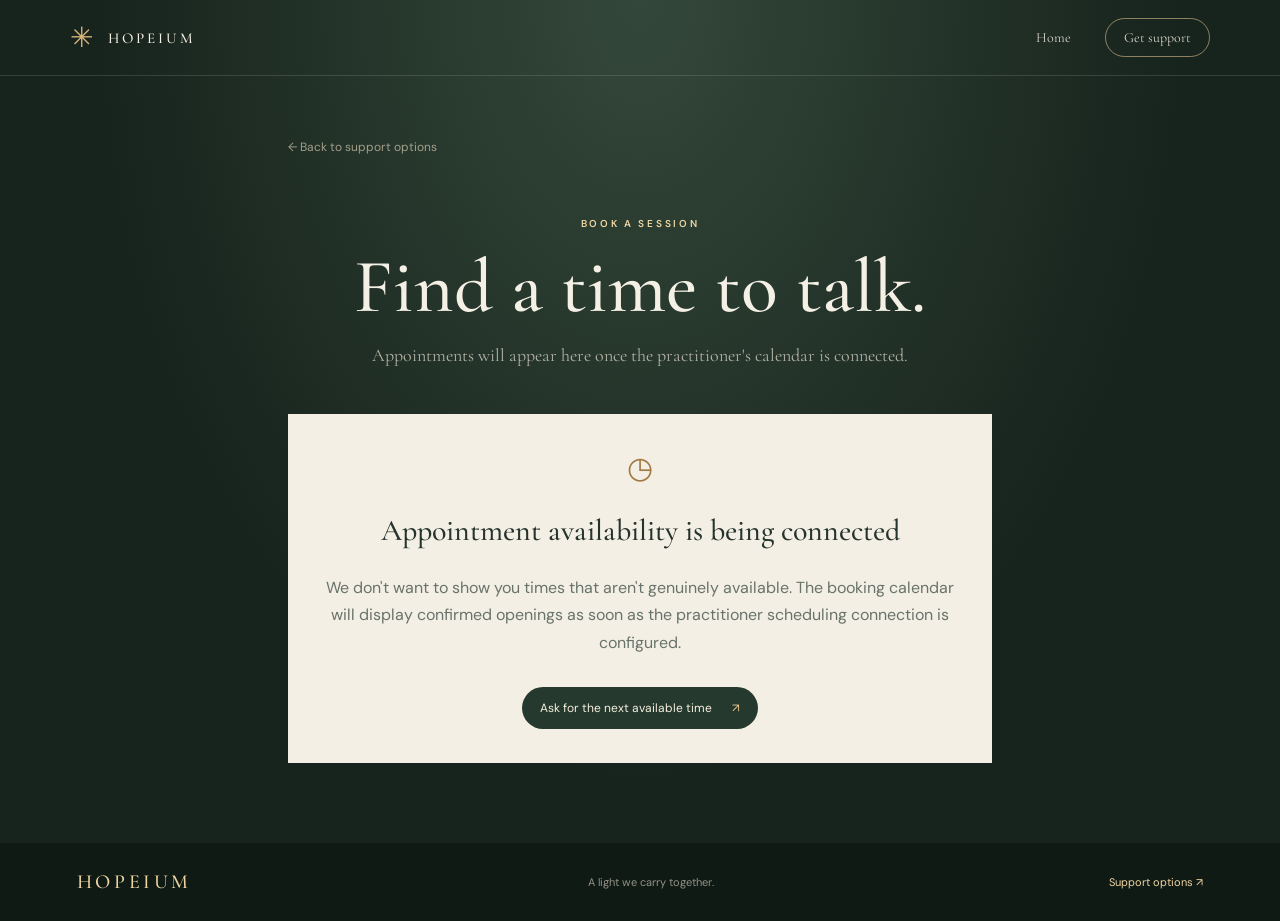
==== booking.html @ 35b26dd5 "Add HOPEIUM support journey: booking.html" ====
<!doctype html><html lang="en"><head><meta charset="utf-8"><meta name="viewport" content="width=device-width,initial-scale=1"><title>Book a session — HOPEIUM</title><link rel="preconnect" href="https://fonts.googleapis.com"><link rel="preconnect" href="https://fonts.gstatic.com" crossorigin><link href="https://fonts.googleapis.com/css2?family=DM+Sans:wght@400;500;600&family=Cormorant+Garamond:wght@400;500;600&display=swap" rel="stylesheet"><link rel="stylesheet" href="styles.css"><link rel="stylesheet" href="support.css"></head><body class="support-page"><header class="topbar"><a class="ecosystem" href="index.html"><span class="sun-mark">✳</span><span>HOPEIUM</span></a><nav><a href="index.html">Home</a><a href="support.html">Get support</a></nav></header><main class="support-main single-panel"><a class="back-link" href="support.html">← Back to support options</a><p class="overline">Book a session</p><h1>Find a time to talk.</h1><p class="support-intro">Appointments will appear here once the practitioner's calendar is connected.</p><section class="setup-panel"><span class="choice-symbol">◷</span><h2>Appointment availability is being connected</h2><p>We don't want to show you times that aren't genuinely available. The booking calendar will display confirmed openings as soon as the practitioner scheduling connection is configured.</p><a class="choice-button" href="request.html">Ask for the next available time <span>↗</span></a></section></main><footer><a class="footer-brand" href="index.html">HOPEIUM</a><span>A light we carry together.</span><a href="support.html">Support options ↗</a></footer></body></html>
---- styles.css ----
:root{--night:#17231d;--night2:#202f27;--cream:#f5f0e5;--gold:#d9b477;--gold2:#f0d6a3;--ink:#25342d;--muted:#6d776e}*{box-sizing:border-box}html{scroll-behavior:smooth}body{margin:0;background:var(--night);color:var(--cream);font-family:"DM Sans",sans-serif}a{color:inherit;text-decoration:none}.topbar{height:76px;position:absolute;z-index:10;inset:0 0 auto;display:flex;align-items:center;justify-content:space-between;padding:0 5.5vw;border-bottom:1px solid #ffffff20}.ecosystem{display:flex;align-items:center;gap:12px;font:500 15px "Cormorant Garamond",serif;letter-spacing:.2em}.sun-mark{font-size:28px;color:var(--gold)}nav{display:flex;align-items:center;gap:34px;font:14px "Cormorant Garamond",serif}nav a{opacity:.85}nav a:hover,nav .active{color:var(--gold2);opacity:1}nav a:last-child{border:1px solid #e7c991aa;border-radius:30px;padding:10px 18px}nav a span{margin-left:8px}.hero{min-height:760px;height:100svh;max-height:980px;position:relative;display:grid;place-items:center;overflow:hidden;background:radial-gradient(ellipse at 66% 28%,#b77e4a 0,#52604d 24%,#26392e 52%,#17231d 80%)}.landscape{position:absolute;inset:0;overflow:hidden;background:linear-gradient(180deg,#6b7370 0%,#c18e62 30%,#435246 58%,#18271f 100%)}.sun{position:absolute;width:190px;height:190px;border-radius:50%;right:19%;top:13%;background:radial-gradient(circle,#fff2c7 0,#f6c879 13%,#e5a65e55 43%,transparent 72%);filter:blur(2px);box-shadow:0 0 100px 45px #efb96b55}.mountain{position:absolute;left:-5%;width:115%;height:55%;bottom:20%;clip-path:polygon(0 70%,12% 42%,20% 56%,35% 20%,47% 53%,61% 15%,72% 48%,85% 24%,100% 61%,100% 100%,0 100%)}.mountain-back{background:linear-gradient(140deg,#4e5b50,#8c795f 48%,#314338);opacity:.9}.mountain-front{bottom:12%;height:48%;clip-path:polygon(0 50%,14% 26%,28% 57%,43% 19%,56% 53%,72% 12%,87% 48%,100% 30%,100% 100%,0 100%);background:linear-gradient(150deg,#35483b,#1c3027 70%)}.mist{position:absolute;inset:43% 0 16%;background:linear-gradient(180deg,transparent,#e7d0a322 20%,#d5d0b31c 50%,transparent);filter:blur(18px)}.forest{position:absolute;bottom:0;left:0;right:0;height:29%;background:linear-gradient(0deg,#111d17 0%,#1c3024dd 62%,transparent);clip-path:polygon(0 33%,3% 10%,5% 40%,8% 4%,11% 42%,14% 13%,18% 44%,21% 6%,24% 42%,27% 16%,31% 45%,35% 8%,39% 40%,43% 15%,47% 48%,52% 8%,56% 43%,60% 11%,64% 48%,69% 5%,73% 40%,77% 12%,81% 45%,85% 6%,89% 43%,93% 14%,97% 42%,100% 10%,100% 100%,0 100%)}.hero-shade{position:absolute;inset:0;background:linear-gradient(90deg,#121d19b8,#17231d65 48%,#17231d36),linear-gradient(0deg,#111d17 0%,transparent 28%,#17231d22 100%)}.hero-content{position:relative;z-index:2;text-align:center;width:min(700px,88vw);padding:100px 0 70px}.hope-emblem{height:110px;display:flex;align-items:center;justify-content:center;position:relative;color:var(--gold2);margin-bottom:6px}.emblem-rays{font-size:80px;text-shadow:0 0 28px #f8d69b}.emblem-hands{position:absolute;top:58px;font-size:68px;transform:rotate(180deg);font-family:serif;text-shadow:0 0 20px #f8d69b}.overline{text-transform:uppercase;letter-spacing:.27em;font-size:10px;color:var(--gold2);font-weight:600}.hero h1{font:500 clamp(64px,10vw,112px)/.9 "Cormorant Garamond",serif;letter-spacing:.09em;margin:18px 0 10px;text-shadow:0 3px 30px #1118}.tagline{font:italic clamp(18px,2.6vw,27px) "Cormorant Garamond",serif;color:#f2e8d4;margin:0}.ornament{display:flex;align-items:center;justify-content:center;gap:13px;color:var(--gold2);margin:22px auto;font-size:19px}.ornament span{height:1px;width:110px;background:linear-gradient(90deg,transparent,var(--gold))}.ornament span:last-child{transform:rotate(180deg)}.intro{max-width:480px;margin:0 auto;color:#f7f1e7e8;font:16px/1.8 "Cormorant Garamond",serif}.primary-button{display:inline-flex;align-items:center;gap:28px;margin-top:27px;padding:15px 30px;border:1px solid #ffe0a3;border-radius:40px;background:linear-gradient(120deg,#d79a4c,#a86b2d);box-shadow:0 0 28px #e5a84d88,inset 0 1px #fff8;color:#fff9ed;font:600 15px "Cormorant Garamond",serif;transition:transform .2s,box-shadow .2s}.primary-button:hover{transform:translateY(-2px);box-shadow:0 0 38px #e5a84dbb}.primary-button span{font-family:sans-serif}.gentle-note{margin:16px 0 0;color:#eee5d1a8;font:italic 13px "Cormorant Garamond",serif}.hero-foot{position:absolute;bottom:25px;left:5.5vw;right:5.5vw;display:flex;justify-content:space-between;color:#f2e8d477;font-size:8px;letter-spacing:.25em}.essentials{background:var(--night);display:grid;grid-template-columns:repeat(4,1fr);padding:58px 7vw 68px;gap:32px}.principle{text-align:center;padding:0 16px;border-right:1px solid #e4c58b38}.principle:last-child{border:0}.principle-icon{color:var(--gold);font-size:30px}.principle h2{font:500 15px "Cormorant Garamond",serif;letter-spacing:.14em;text-transform:uppercase;margin:12px 0}.principle p{font:14px/1.6 "Cormorant Garamond",serif;color:#e9e3d4b8;max-width:230px;margin:auto}.closing{text-align:center;background:linear-gradient(180deg,#f0ebdf,#e7e0d1);color:var(--ink);padding:90px 20px 100px}.closing .overline{color:#9c7847}.closing h2{font:500 clamp(38px,5vw,60px)/1.05 "Cormorant Garamond",serif;margin:18px 0 26px}.text-link{display:inline-block;color:#8d693e;border-bottom:1px solid #b18a56;padding:0 0 9px;font:600 13px "DM Sans",sans-serif}.text-link span{margin-left:14px}footer{display:flex;align-items:center;justify-content:space-between;padding:27px 6vw;background:#101a15;color:#d8d0c0a8;font-size:11px}footer .footer-brand{font:500 20px "Cormorant Garamond",serif;letter-spacing:.18em;color:var(--gold2)}footer a:last-child{color:var(--gold2)}@media(max-width:700px){.topbar{height:68px;padding:0 5vw}.ecosystem{font-size:12px}nav{gap:14px;font-size:12px}nav a:nth-child(2){display:none}nav a:last-child{padding:9px 13px}.hero{min-height:720px}.hero-content{padding-top:95px}.hero h1{font-size:68px}.tagline{font-size:19px}.intro{font-size:15px;max-width:360px}.hero-foot{font-size:7px;letter-spacing:.13em;bottom:17px}.hero-foot span:last-child{display:none}.essentials{grid-template-columns:repeat(2,1fr);padding:42px 5vw;gap:30px 10px}.principle{border:0;padding:0 8px}.principle:nth-child(odd){border-right:1px solid #e4c58b38}.principle p{font-size:13px}footer{gap:14px;flex-wrap:wrap}footer span{order:3;width:100%}}@media(prefers-reduced-motion:reduce){html{scroll-behavior:auto}*{transition:none!important}}
---- support.css ----
.support-page{min-height:100vh;background:radial-gradient(ellipse at 50% 0%,#34483a,#17231d 60%)}.support-main{max-width:1000px;margin:auto;padding:135px 28px 80px;min-height:calc(100vh - 130px)}.back-link{display:inline-block;color:#e5d6b7a8;font-size:12px;margin-bottom:52px}.support-main>.overline{text-align:center}.support-main>h1{text-align:center;font:500 clamp(44px,7vw,76px)/.98 "Cormorant Garamond",serif;margin:20px 0}.support-intro{text-align:center;color:#e9e2d3b8;font:18px "Cormorant Garamond",serif;margin-bottom:48px}.choice-grid{display:grid;grid-template-columns:1fr 1fr;gap:22px}.choice-card{background:#f4efe4;color:#25342d;padding:34px;min-height:340px;display:flex;flex-direction:column;align-items:flex-start;border:1px solid #e4c58b66}.choice-card.urgent{background:#e8e0d0}.choice-symbol{font-size:30px;color:#a27a43}.choice-kicker{font-size:9px;letter-spacing:.2em;color:#99774b;margin:17px 0 8px}.choice-card h2{font:500 32px "Cormorant Garamond",serif;margin:0 0 12px}.choice-card>p:not(.choice-kicker){font:15px/1.7 "Cormorant Garamond",serif;color:#68736a;margin:0 0 25px}.choice-button{margin-top:auto;display:inline-flex;gap:20px;align-items:center;background:#26392e;color:#f6efdf;padding:13px 18px;border:0;border-radius:30px;font-size:12px;cursor:pointer}.choice-button span{color:#e6c58d}.safety-note{max-width:740px;margin:35px auto 0;text-align:center;color:#e9e2d39c;font-size:11px;line-height:1.7}.safety-note strong{color:#e9d2a7}.single-panel{max-width:760px}.setup-panel{background:#f4efe4;color:#25342d;padding:34px;text-align:center}.setup-panel h2{font:500 30px "Cormorant Garamond",serif}.setup-panel p{color:#68736a;line-height:1.7}.setup-panel .choice-button{margin-top:15px}.request-form{background:#f4efe4;color:#25342d;padding:32px;display:flex;flex-direction:column;gap:10px}.request-form label{font-size:12px;font-weight:600;margin-top:8px}.request-form label span{font-weight:400;color:#849087}.request-form input:not([type=checkbox]),.request-form select,.request-form textarea{width:100%;border:1px solid #d8d2c5;background:#fffdf8;padding:12px;font:14px "DM Sans",sans-serif;color:#25342d;border-radius:2px}.request-form textarea{resize:vertical}.request-form .consent{display:flex;align-items:flex-start;gap:9px;font-weight:400;line-height:1.5}.submit-button{align-self:flex-start;margin-top:10px;font-family:inherit}.form-note{font-size:11px;line-height:1.6;color:#758078;margin:8px 0 0}.form-warning{color:#8c4e34;font-weight:600}@media(max-width:650px){.support-main{padding:110px 20px 55px}.back-link{margin-bottom:38px}.choice-grid{grid-template-columns:1fr}.choice-card{min-height:300px;padding:28px}.support-intro{font-size:16px}.request-form{padding:22px}}
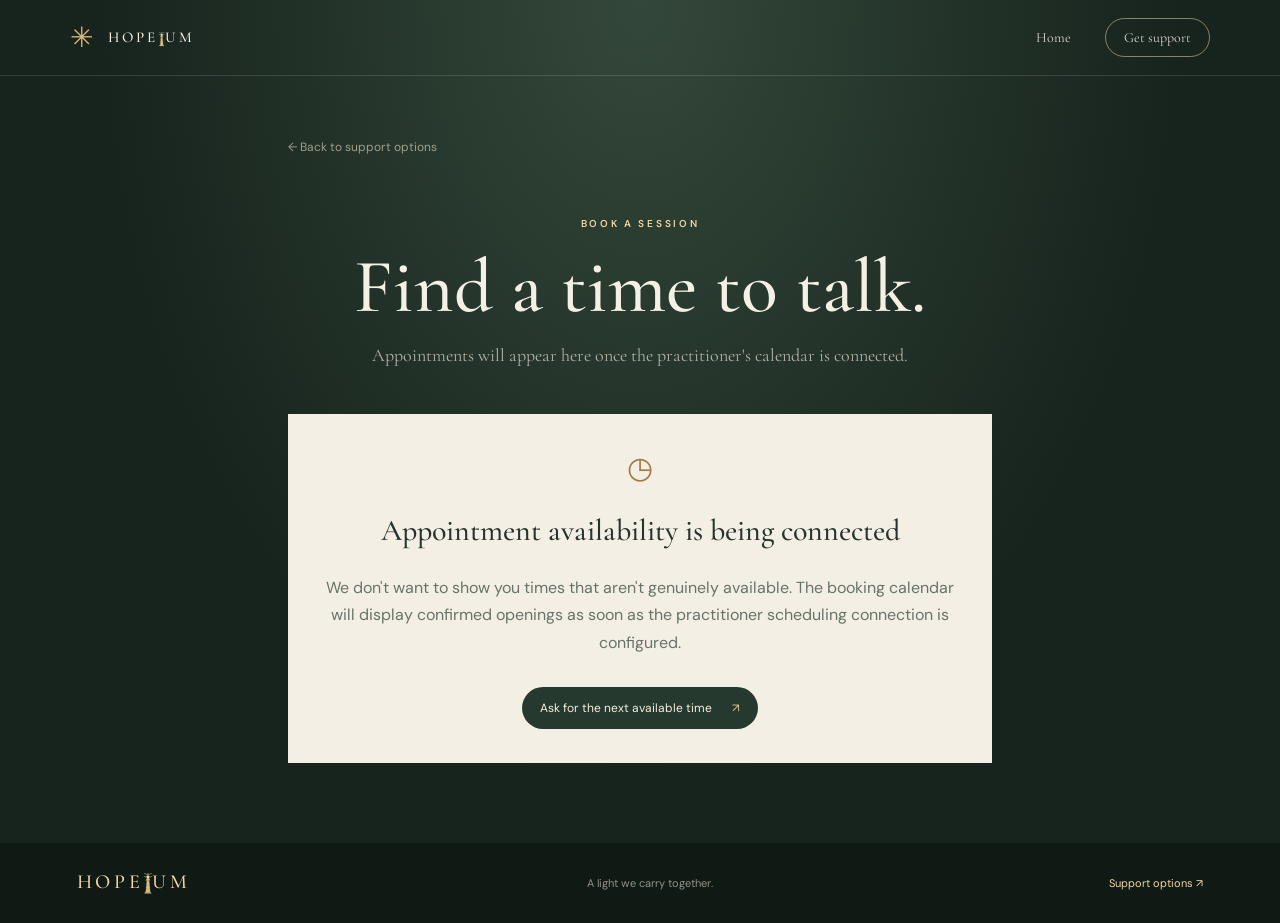
==== commit bad876ae: "Carry lighthouse HOPEIUM wordmark across support pages" ====
--- a/booking.html
+++ b/booking.html
@@ -1 +1 @@
-<!doctype html><html lang="en"><head><meta charset="utf-8"><meta name="viewport" content="width=device-width,initial-scale=1"><title>Book a session — HOPEIUM</title><link rel="preconnect" href="https://fonts.googleapis.com"><link rel="preconnect" href="https://fonts.gstatic.com" crossorigin><link href="https://fonts.googleapis.com/css2?family=DM+Sans:wght@400;500;600&family=Cormorant+Garamond:wght@400;500;600&display=swap" rel="stylesheet"><link rel="stylesheet" href="styles.css"><link rel="stylesheet" href="support.css"></head><body class="support-page"><header class="topbar"><a class="ecosystem" href="index.html"><span class="sun-mark">✳</span><span>HOPEIUM</span></a><nav><a href="index.html">Home</a><a href="support.html">Get support</a></nav></header><main class="support-main single-panel"><a class="back-link" href="support.html">← Back to support options</a><p class="overline">Book a session</p><h1>Find a time to talk.</h1><p class="support-intro">Appointments will appear here once the practitioner's calendar is connected.</p><section class="setup-panel"><span class="choice-symbol">◷</span><h2>Appointment availability is being connected</h2><p>We don't want to show you times that aren't genuinely available. The booking calendar will display confirmed openings as soon as the practitioner scheduling connection is configured.</p><a class="choice-button" href="request.html">Ask for the next available time <span>↗</span></a></section></main><footer><a class="footer-brand" href="index.html">HOPEIUM</a><span>A light we carry together.</span><a href="support.html">Support options ↗</a></footer></body></html>+<!doctype html><html lang="en"><head><meta charset="utf-8"><meta name="viewport" content="width=device-width,initial-scale=1"><title>Book a session — HOPEIUM</title><link rel="preconnect" href="https://fonts.googleapis.com"><link rel="preconnect" href="https://fonts.gstatic.com" crossorigin><link href="https://fonts.googleapis.com/css2?family=DM+Sans:wght@400;500;600&family=Cormorant+Garamond:wght@400;500;600&display=swap" rel="stylesheet"><link rel="stylesheet" href="styles.css"><link rel="stylesheet" href="support.css"></head><body class="support-page"><header class="topbar"><a class="ecosystem" href="index.html"><span class="sun-mark">✳</span><span>HOPE<span class="lighthouse-i" role="img" aria-label="I represented by a lighthouse"><svg viewBox="0 0 44 112" aria-hidden="true" focusable="false"><path class="light-rays" d="M21 8L3 1M23 8L41 1M22 5V0"/><path class="tower" d="M16 39H28L34 104H10L16 39Z"/><path class="tower-detail" d="M16 57H28M14 78H30M12 96H32"/><path class="gallery" d="M12 38H32L29 31H15L12 38Z"/><path class="lantern" d="M16 30V18H28V30M14 18H30L27 13H17L14 18Z"/><path class="lantern-glow" d="M12 21L1 17M32 21L43 17"/><path class="base" d="M7 105H37L40 110H4L7 105Z"/></svg></span>UM</span></a><nav><a href="index.html">Home</a><a href="support.html">Get support</a></nav></header><main class="support-main single-panel"><a class="back-link" href="support.html">← Back to support options</a><p class="overline">Book a session</p><h1>Find a time to talk.</h1><p class="support-intro">Appointments will appear here once the practitioner's calendar is connected.</p><section class="setup-panel"><span class="choice-symbol">◷</span><h2>Appointment availability is being connected</h2><p>We don't want to show you times that aren't genuinely available. The booking calendar will display confirmed openings as soon as the practitioner scheduling connection is configured.</p><a class="choice-button" href="request.html">Ask for the next available time <span>↗</span></a></section></main><footer><a class="footer-brand" href="index.html" aria-label="HOPEIUM">HOPE<span class="lighthouse-i" role="img" aria-label="I represented by a lighthouse"><svg viewBox="0 0 44 112" aria-hidden="true" focusable="false"><path class="light-rays" d="M21 8L3 1M23 8L41 1M22 5V0"/><path class="tower" d="M16 39H28L34 104H10L16 39Z"/><path class="tower-detail" d="M16 57H28M14 78H30M12 96H32"/><path class="gallery" d="M12 38H32L29 31H15L12 38Z"/><path class="lantern" d="M16 30V18H28V30M14 18H30L27 13H17L14 18Z"/><path class="lantern-glow" d="M12 21L1 17M32 21L43 17"/><path class="base" d="M7 105H37L40 110H4L7 105Z"/></svg></span>UM</a><span>A light we carry together.</span><a href="support.html">Support options ↗</a></footer></body></html>
--- a/styles.css
+++ b/styles.css
@@ -1 +1,12 @@
-:root{--night:#17231d;--night2:#202f27;--cream:#f5f0e5;--gold:#d9b477;--gold2:#f0d6a3;--ink:#25342d;--muted:#6d776e}*{box-sizing:border-box}html{scroll-behavior:smooth}body{margin:0;background:var(--night);color:var(--cream);font-family:"DM Sans",sans-serif}a{color:inherit;text-decoration:none}.topbar{height:76px;position:absolute;z-index:10;inset:0 0 auto;display:flex;align-items:center;justify-content:space-between;padding:0 5.5vw;border-bottom:1px solid #ffffff20}.ecosystem{display:flex;align-items:center;gap:12px;font:500 15px "Cormorant Garamond",serif;letter-spacing:.2em}.sun-mark{font-size:28px;color:var(--gold)}nav{display:flex;align-items:center;gap:34px;font:14px "Cormorant Garamond",serif}nav a{opacity:.85}nav a:hover,nav .active{color:var(--gold2);opacity:1}nav a:last-child{border:1px solid #e7c991aa;border-radius:30px;padding:10px 18px}nav a span{margin-left:8px}.hero{min-height:760px;height:100svh;max-height:980px;position:relative;display:grid;place-items:center;overflow:hidden;background:radial-gradient(ellipse at 66% 28%,#b77e4a 0,#52604d 24%,#26392e 52%,#17231d 80%)}.landscape{position:absolute;inset:0;overflow:hidden;background:linear-gradient(180deg,#6b7370 0%,#c18e62 30%,#435246 58%,#18271f 100%)}.sun{position:absolute;width:190px;height:190px;border-radius:50%;right:19%;top:13%;background:radial-gradient(circle,#fff2c7 0,#f6c879 13%,#e5a65e55 43%,transparent 72%);filter:blur(2px);box-shadow:0 0 100px 45px #efb96b55}.mountain{position:absolute;left:-5%;width:115%;height:55%;bottom:20%;clip-path:polygon(0 70%,12% 42%,20% 56%,35% 20%,47% 53%,61% 15%,72% 48%,85% 24%,100% 61%,100% 100%,0 100%)}.mountain-back{background:linear-gradient(140deg,#4e5b50,#8c795f 48%,#314338);opacity:.9}.mountain-front{bottom:12%;height:48%;clip-path:polygon(0 50%,14% 26%,28% 57%,43% 19%,56% 53%,72% 12%,87% 48%,100% 30%,100% 100%,0 100%);background:linear-gradient(150deg,#35483b,#1c3027 70%)}.mist{position:absolute;inset:43% 0 16%;background:linear-gradient(180deg,transparent,#e7d0a322 20%,#d5d0b31c 50%,transparent);filter:blur(18px)}.forest{position:absolute;bottom:0;left:0;right:0;height:29%;background:linear-gradient(0deg,#111d17 0%,#1c3024dd 62%,transparent);clip-path:polygon(0 33%,3% 10%,5% 40%,8% 4%,11% 42%,14% 13%,18% 44%,21% 6%,24% 42%,27% 16%,31% 45%,35% 8%,39% 40%,43% 15%,47% 48%,52% 8%,56% 43%,60% 11%,64% 48%,69% 5%,73% 40%,77% 12%,81% 45%,85% 6%,89% 43%,93% 14%,97% 42%,100% 10%,100% 100%,0 100%)}.hero-shade{position:absolute;inset:0;background:linear-gradient(90deg,#121d19b8,#17231d65 48%,#17231d36),linear-gradient(0deg,#111d17 0%,transparent 28%,#17231d22 100%)}.hero-content{position:relative;z-index:2;text-align:center;width:min(700px,88vw);padding:100px 0 70px}.hope-emblem{height:110px;display:flex;align-items:center;justify-content:center;position:relative;color:var(--gold2);margin-bottom:6px}.emblem-rays{font-size:80px;text-shadow:0 0 28px #f8d69b}.emblem-hands{position:absolute;top:58px;font-size:68px;transform:rotate(180deg);font-family:serif;text-shadow:0 0 20px #f8d69b}.overline{text-transform:uppercase;letter-spacing:.27em;font-size:10px;color:var(--gold2);font-weight:600}.hero h1{font:500 clamp(64px,10vw,112px)/.9 "Cormorant Garamond",serif;letter-spacing:.09em;margin:18px 0 10px;text-shadow:0 3px 30px #1118}.tagline{font:italic clamp(18px,2.6vw,27px) "Cormorant Garamond",serif;color:#f2e8d4;margin:0}.ornament{display:flex;align-items:center;justify-content:center;gap:13px;color:var(--gold2);margin:22px auto;font-size:19px}.ornament span{height:1px;width:110px;background:linear-gradient(90deg,transparent,var(--gold))}.ornament span:last-child{transform:rotate(180deg)}.intro{max-width:480px;margin:0 auto;color:#f7f1e7e8;font:16px/1.8 "Cormorant Garamond",serif}.primary-button{display:inline-flex;align-items:center;gap:28px;margin-top:27px;padding:15px 30px;border:1px solid #ffe0a3;border-radius:40px;background:linear-gradient(120deg,#d79a4c,#a86b2d);box-shadow:0 0 28px #e5a84d88,inset 0 1px #fff8;color:#fff9ed;font:600 15px "Cormorant Garamond",serif;transition:transform .2s,box-shadow .2s}.primary-button:hover{transform:translateY(-2px);box-shadow:0 0 38px #e5a84dbb}.primary-button span{font-family:sans-serif}.gentle-note{margin:16px 0 0;color:#eee5d1a8;font:italic 13px "Cormorant Garamond",serif}.hero-foot{position:absolute;bottom:25px;left:5.5vw;right:5.5vw;display:flex;justify-content:space-between;color:#f2e8d477;font-size:8px;letter-spacing:.25em}.essentials{background:var(--night);display:grid;grid-template-columns:repeat(4,1fr);padding:58px 7vw 68px;gap:32px}.principle{text-align:center;padding:0 16px;border-right:1px solid #e4c58b38}.principle:last-child{border:0}.principle-icon{color:var(--gold);font-size:30px}.principle h2{font:500 15px "Cormorant Garamond",serif;letter-spacing:.14em;text-transform:uppercase;margin:12px 0}.principle p{font:14px/1.6 "Cormorant Garamond",serif;color:#e9e3d4b8;max-width:230px;margin:auto}.closing{text-align:center;background:linear-gradient(180deg,#f0ebdf,#e7e0d1);color:var(--ink);padding:90px 20px 100px}.closing .overline{color:#9c7847}.closing h2{font:500 clamp(38px,5vw,60px)/1.05 "Cormorant Garamond",serif;margin:18px 0 26px}.text-link{display:inline-block;color:#8d693e;border-bottom:1px solid #b18a56;padding:0 0 9px;font:600 13px "DM Sans",sans-serif}.text-link span{margin-left:14px}footer{display:flex;align-items:center;justify-content:space-between;padding:27px 6vw;background:#101a15;color:#d8d0c0a8;font-size:11px}footer .footer-brand{font:500 20px "Cormorant Garamond",serif;letter-spacing:.18em;color:var(--gold2)}footer a:last-child{color:var(--gold2)}@media(max-width:700px){.topbar{height:68px;padding:0 5vw}.ecosystem{font-size:12px}nav{gap:14px;font-size:12px}nav a:nth-child(2){display:none}nav a:last-child{padding:9px 13px}.hero{min-height:720px}.hero-content{padding-top:95px}.hero h1{font-size:68px}.tagline{font-size:19px}.intro{font-size:15px;max-width:360px}.hero-foot{font-size:7px;letter-spacing:.13em;bottom:17px}.hero-foot span:last-child{display:none}.essentials{grid-template-columns:repeat(2,1fr);padding:42px 5vw;gap:30px 10px}.principle{border:0;padding:0 8px}.principle:nth-child(odd){border-right:1px solid #e4c58b38}.principle p{font-size:13px}footer{gap:14px;flex-wrap:wrap}footer span{order:3;width:100%}}@media(prefers-reduced-motion:reduce){html{scroll-behavior:auto}*{transition:none!important}}+:root{--night:#17231d;--night2:#202f27;--cream:#f5f0e5;--gold:#d9b477;--gold2:#f0d6a3;--ink:#25342d;--muted:#6d776e}*{box-sizing:border-box}html{scroll-behavior:smooth}body{margin:0;background:var(--night);color:var(--cream);font-family:"DM Sans",sans-serif}a{color:inherit;text-decoration:none}.topbar{height:76px;position:absolute;z-index:10;inset:0 0 auto;display:flex;align-items:center;justify-content:space-between;padding:0 5.5vw;border-bottom:1px solid #ffffff20}.ecosystem{display:flex;align-items:center;gap:12px;font:500 15px "Cormorant Garamond",serif;letter-spacing:.2em}.sun-mark{font-size:28px;color:var(--gold)}nav{display:flex;align-items:center;gap:34px;font:14px "Cormorant Garamond",serif}nav a{opacity:.85}nav a:hover,nav .active{color:var(--gold2);opacity:1}nav a:last-child{border:1px solid #e7c991aa;border-radius:30px;padding:10px 18px}nav a span{margin-left:8px}.hero{min-height:760px;height:100svh;max-height:980px;position:relative;display:grid;place-items:center;overflow:hidden;background:radial-gradient(ellipse at 66% 28%,#b77e4a 0,#52604d 24%,#26392e 52%,#17231d 80%)}.landscape{position:absolute;inset:0;overflow:hidden;background:linear-gradient(180deg,#6b7370 0%,#c18e62 30%,#435246 58%,#18271f 100%)}.sun{position:absolute;width:190px;height:190px;border-radius:50%;right:19%;top:13%;background:radial-gradient(circle,#fff2c7 0,#f6c879 13%,#e5a65e55 43%,transparent 72%);filter:blur(2px);box-shadow:0 0 100px 45px #efb96b55}.mountain{position:absolute;left:-5%;width:115%;height:55%;bottom:20%;clip-path:polygon(0 70%,12% 42%,20% 56%,35% 20%,47% 53%,61% 15%,72% 48%,85% 24%,100% 61%,100% 100%,0 100%)}.mountain-back{background:linear-gradient(140deg,#4e5b50,#8c795f 48%,#314338);opacity:.9}.mountain-front{bottom:12%;height:48%;clip-path:polygon(0 50%,14% 26%,28% 57%,43% 19%,56% 53%,72% 12%,87% 48%,100% 30%,100% 100%,0 100%);background:linear-gradient(150deg,#35483b,#1c3027 70%)}.mist{position:absolute;inset:43% 0 16%;background:linear-gradient(180deg,transparent,#e7d0a322 20%,#d5d0b31c 50%,transparent);filter:blur(18px)}.forest{position:absolute;bottom:0;left:0;right:0;height:29%;background:linear-gradient(0deg,#111d17 0%,#1c3024dd 62%,transparent);clip-path:polygon(0 33%,3% 10%,5% 40%,8% 4%,11% 42%,14% 13%,18% 44%,21% 6%,24% 42%,27% 16%,31% 45%,35% 8%,39% 40%,43% 15%,47% 48%,52% 8%,56% 43%,60% 11%,64% 48%,69% 5%,73% 40%,77% 12%,81% 45%,85% 6%,89% 43%,93% 14%,97% 42%,100% 10%,100% 100%,0 100%)}.hero-shade{position:absolute;inset:0;background:linear-gradient(90deg,#121d19b8,#17231d65 48%,#17231d36),linear-gradient(0deg,#111d17 0%,transparent 28%,#17231d22 100%)}.hero-content{position:relative;z-index:2;text-align:center;width:min(700px,88vw);padding:100px 0 70px}.hope-emblem{height:110px;display:flex;align-items:center;justify-content:center;position:relative;color:var(--gold2);margin-bottom:6px}.emblem-rays{font-size:80px;text-shadow:0 0 28px #f8d69b}.emblem-hands{position:absolute;top:58px;font-size:68px;transform:rotate(180deg);font-family:serif;text-shadow:0 0 20px #f8d69b}.overline{text-transform:uppercase;letter-spacing:.27em;font-size:10px;color:var(--gold2);font-weight:600}.hero h1{font:500 clamp(64px,10vw,112px)/.9 "Cormorant Garamond",serif;letter-spacing:.09em;margin:18px 0 10px;text-shadow:0 3px 30px #1118}.tagline{font:italic clamp(18px,2.6vw,27px) "Cormorant Garamond",serif;color:#f2e8d4;margin:0}.ornament{display:flex;align-items:center;justify-content:center;gap:13px;color:var(--gold2);margin:22px auto;font-size:19px}.ornament span{height:1px;width:110px;background:linear-gradient(90deg,transparent,var(--gold))}.ornament span:last-child{transform:rotate(180deg)}.intro{max-width:480px;margin:0 auto;color:#f7f1e7e8;font:16px/1.8 "Cormorant Garamond",serif}.primary-button{display:inline-flex;align-items:center;gap:28px;margin-top:27px;padding:15px 30px;border:1px solid #ffe0a3;border-radius:40px;background:linear-gradient(120deg,#d79a4c,#a86b2d);box-shadow:0 0 28px #e5a84d88,inset 0 1px #fff8;color:#fff9ed;font:600 15px "Cormorant Garamond",serif;transition:transform .2s,box-shadow .2s}.primary-button:hover{transform:translateY(-2px);box-shadow:0 0 38px #e5a84dbb}.primary-button span{font-family:sans-serif}.gentle-note{margin:16px 0 0;color:#eee5d1a8;font:italic 13px "Cormorant Garamond",serif}.hero-foot{position:absolute;bottom:25px;left:5.5vw;right:5.5vw;display:flex;justify-content:space-between;color:#f2e8d477;font-size:8px;letter-spacing:.25em}.essentials{background:var(--night);display:grid;grid-template-columns:repeat(4,1fr);padding:58px 7vw 68px;gap:32px}.principle{text-align:center;padding:0 16px;border-right:1px solid #e4c58b38}.principle:last-child{border:0}.principle-icon{color:var(--gold);font-size:30px}.principle h2{font:500 15px "Cormorant Garamond",serif;letter-spacing:.14em;text-transform:uppercase;margin:12px 0}.principle p{font:14px/1.6 "Cormorant Garamond",serif;color:#e9e3d4b8;max-width:230px;margin:auto}.closing{text-align:center;background:linear-gradient(180deg,#f0ebdf,#e7e0d1);color:var(--ink);padding:90px 20px 100px}.closing .overline{color:#9c7847}.closing h2{font:500 clamp(38px,5vw,60px)/1.05 "Cormorant Garamond",serif;margin:18px 0 26px}.text-link{display:inline-block;color:#8d693e;border-bottom:1px solid #b18a56;padding:0 0 9px;font:600 13px "DM Sans",sans-serif}.text-link span{margin-left:14px}footer{display:flex;align-items:center;justify-content:space-between;padding:27px 6vw;background:#101a15;color:#d8d0c0a8;font-size:11px}footer .footer-brand{font:500 20px "Cormorant Garamond",serif;letter-spacing:.18em;color:var(--gold2)}footer a:last-child{color:var(--gold2)}@media(max-width:700px){.topbar{height:68px;padding:0 5vw}.ecosystem{font-size:12px}nav{gap:14px;font-size:12px}nav a:nth-child(2){display:none}nav a:last-child{padding:9px 13px}.hero{min-height:720px}.hero-content{padding-top:95px}.hero h1{font-size:68px}.tagline{font-size:19px}.intro{font-size:15px;max-width:360px}.hero-foot{font-size:7px;letter-spacing:.13em;bottom:17px}.hero-foot span:last-child{display:none}.essentials{grid-template-columns:repeat(2,1fr);padding:42px 5vw;gap:30px 10px}.principle{border:0;padding:0 8px}.principle:nth-child(odd){border-right:1px solid #e4c58b38}.principle p{font-size:13px}footer{gap:14px;flex-wrap:wrap}footer span{order:3;width:100%}}@media(prefers-reduced-motion:reduce){html{scroll-behavior:auto}*{transition:none!important}}
+/* The HOPEIUM "I" is a lighthouse: the letter becomes the brand's beacon. */
+.hopeium-wordmark{display:flex;align-items:center;justify-content:center;gap:.015em;white-space:nowrap}
+.lighthouse-i{display:inline-flex;align-items:center;justify-content:center;width:.36em;height:1.02em;margin:0 .025em;vertical-align:middle;transform:translateY(-.025em)}
+.lighthouse-i svg{display:block;width:100%;height:100%;overflow:visible}
+.lighthouse-i .tower{fill:#d9b477;stroke:#f0d6a3;stroke-width:1.2}
+.lighthouse-i .tower-detail,.lighthouse-i .gallery,.lighthouse-i .lantern,.lighthouse-i .base{fill:none;stroke:#f0d6a3;stroke-width:1.8;stroke-linecap:round;stroke-linejoin:round}
+.lighthouse-i .gallery,.lighthouse-i .base{fill:#d9b477}
+.lighthouse-i .light-rays,.lighthouse-i .lantern-glow{fill:none;stroke:#f0d6a3;stroke-width:1.5;stroke-linecap:round;filter:drop-shadow(0 0 3px #f0d6a3)}
+.lighthouse-i .lantern{fill:#f5d99f}
+.footer-brand .lighthouse-i{height:1.2em;width:.4em}
+@media(max-width:700px){.hopeium-wordmark{font-size:68px}.lighthouse-i{width:.36em}}
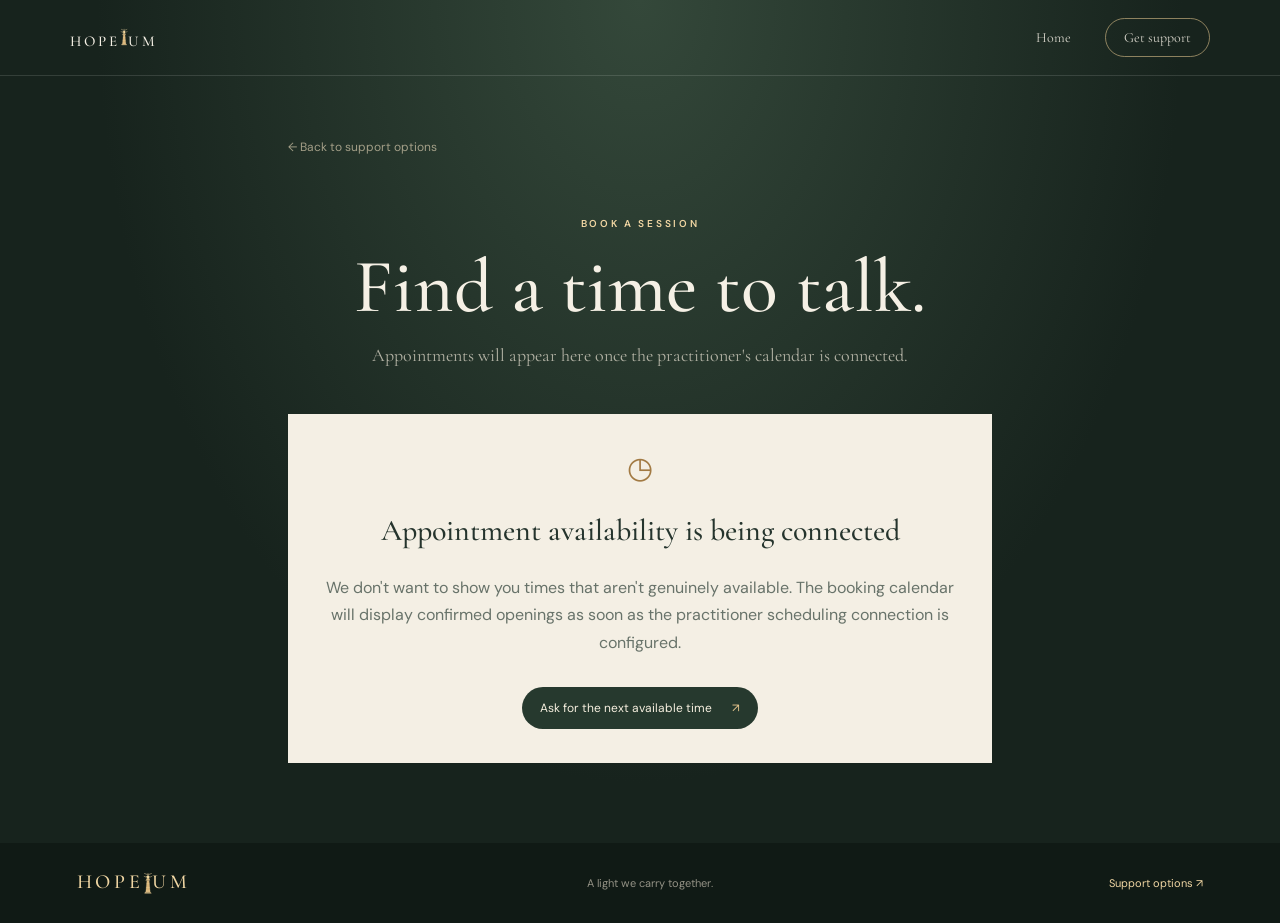
==== commit f2310c03: "Unify HOPEIUM lighthouse header wordmark" ====
--- a/booking.html
+++ b/booking.html
@@ -1 +1 @@
-<!doctype html><html lang="en"><head><meta charset="utf-8"><meta name="viewport" content="width=device-width,initial-scale=1"><title>Book a session — HOPEIUM</title><link rel="preconnect" href="https://fonts.googleapis.com"><link rel="preconnect" href="https://fonts.gstatic.com" crossorigin><link href="https://fonts.googleapis.com/css2?family=DM+Sans:wght@400;500;600&family=Cormorant+Garamond:wght@400;500;600&display=swap" rel="stylesheet"><link rel="stylesheet" href="styles.css"><link rel="stylesheet" href="support.css"></head><body class="support-page"><header class="topbar"><a class="ecosystem" href="index.html"><span class="sun-mark">✳</span><span>HOPE<span class="lighthouse-i" role="img" aria-label="I represented by a lighthouse"><svg viewBox="0 0 44 112" aria-hidden="true" focusable="false"><path class="light-rays" d="M21 8L3 1M23 8L41 1M22 5V0"/><path class="tower" d="M16 39H28L34 104H10L16 39Z"/><path class="tower-detail" d="M16 57H28M14 78H30M12 96H32"/><path class="gallery" d="M12 38H32L29 31H15L12 38Z"/><path class="lantern" d="M16 30V18H28V30M14 18H30L27 13H17L14 18Z"/><path class="lantern-glow" d="M12 21L1 17M32 21L43 17"/><path class="base" d="M7 105H37L40 110H4L7 105Z"/></svg></span>UM</span></a><nav><a href="index.html">Home</a><a href="support.html">Get support</a></nav></header><main class="support-main single-panel"><a class="back-link" href="support.html">← Back to support options</a><p class="overline">Book a session</p><h1>Find a time to talk.</h1><p class="support-intro">Appointments will appear here once the practitioner's calendar is connected.</p><section class="setup-panel"><span class="choice-symbol">◷</span><h2>Appointment availability is being connected</h2><p>We don't want to show you times that aren't genuinely available. The booking calendar will display confirmed openings as soon as the practitioner scheduling connection is configured.</p><a class="choice-button" href="request.html">Ask for the next available time <span>↗</span></a></section></main><footer><a class="footer-brand" href="index.html" aria-label="HOPEIUM">HOPE<span class="lighthouse-i" role="img" aria-label="I represented by a lighthouse"><svg viewBox="0 0 44 112" aria-hidden="true" focusable="false"><path class="light-rays" d="M21 8L3 1M23 8L41 1M22 5V0"/><path class="tower" d="M16 39H28L34 104H10L16 39Z"/><path class="tower-detail" d="M16 57H28M14 78H30M12 96H32"/><path class="gallery" d="M12 38H32L29 31H15L12 38Z"/><path class="lantern" d="M16 30V18H28V30M14 18H30L27 13H17L14 18Z"/><path class="lantern-glow" d="M12 21L1 17M32 21L43 17"/><path class="base" d="M7 105H37L40 110H4L7 105Z"/></svg></span>UM</a><span>A light we carry together.</span><a href="support.html">Support options ↗</a></footer></body></html>+<!doctype html><html lang="en"><head><meta charset="utf-8"><meta name="viewport" content="width=device-width,initial-scale=1"><title>Book a session — HOPEIUM</title><link rel="preconnect" href="https://fonts.googleapis.com"><link rel="preconnect" href="https://fonts.gstatic.com" crossorigin><link href="https://fonts.googleapis.com/css2?family=DM+Sans:wght@400;500;600&family=Cormorant+Garamond:wght@400;500;600&display=swap" rel="stylesheet"><link rel="stylesheet" href="styles.css"><link rel="stylesheet" href="support.css"></head><body class="support-page"><header class="topbar"><a class="ecosystem" href="index.html" aria-label="HOPEIUM"><span class="brand-letters">HOPE</span><span class="lighthouse-i" role="img" aria-label="I represented by a lighthouse"><svg viewBox="0 0 44 112" aria-hidden="true" focusable="false"><path class="light-rays" d="M21 8L3 1M23 8L41 1M22 5V0"/><path class="tower" d="M16 39H28L34 104H10L16 39Z"/><path class="tower-detail" d="M16 57H28M14 78H30M12 96H32"/><path class="gallery" d="M12 38H32L29 31H15L12 38Z"/><path class="lantern" d="M16 30V18H28V30M14 18H30L27 13H17L14 18Z"/><path class="lantern-glow" d="M12 21L1 17M32 21L43 17"/><path class="base" d="M7 105H37L40 110H4L7 105Z"/></svg></span><span class="brand-letters">UM</span></a><nav><a href="index.html">Home</a><a href="support.html">Get support</a></nav></header><main class="support-main single-panel"><a class="back-link" href="support.html">← Back to support options</a><p class="overline">Book a session</p><h1>Find a time to talk.</h1><p class="support-intro">Appointments will appear here once the practitioner's calendar is connected.</p><section class="setup-panel"><span class="choice-symbol">◷</span><h2>Appointment availability is being connected</h2><p>We don't want to show you times that aren't genuinely available. The booking calendar will display confirmed openings as soon as the practitioner scheduling connection is configured.</p><a class="choice-button" href="request.html">Ask for the next available time <span>↗</span></a></section></main><footer><a class="footer-brand" href="index.html" aria-label="HOPEIUM">HOPE<span class="lighthouse-i" role="img" aria-label="I represented by a lighthouse"><svg viewBox="0 0 44 112" aria-hidden="true" focusable="false"><path class="light-rays" d="M21 8L3 1M23 8L41 1M22 5V0"/><path class="tower" d="M16 39H28L34 104H10L16 39Z"/><path class="tower-detail" d="M16 57H28M14 78H30M12 96H32"/><path class="gallery" d="M12 38H32L29 31H15L12 38Z"/><path class="lantern" d="M16 30V18H28V30M14 18H30L27 13H17L14 18Z"/><path class="lantern-glow" d="M12 21L1 17M32 21L43 17"/><path class="base" d="M7 105H37L40 110H4L7 105Z"/></svg></span>UM</a><span>A light we carry together.</span><a href="support.html">Support options ↗</a></footer></body></html>
--- a/styles.css
+++ b/styles.css
@@ -10,3 +10,8 @@
 .lighthouse-i .lantern{fill:#f5d99f}
 .footer-brand .lighthouse-i{height:1.2em;width:.4em}
 @media(max-width:700px){.hopeium-wordmark{font-size:68px}.lighthouse-i{width:.36em}}
+
+/* Compact header wordmark: lighthouse I slightly taller, with its base aligned to the lettering. */
+.ecosystem{align-items:flex-end;gap:.015em;line-height:1}
+.ecosystem .lighthouse-i{width:.42em;height:1.55em;margin:0 .015em -.015em;flex:0 0 auto}
+.ecosystem .lighthouse-i svg{width:100%;height:100%;overflow:visible}
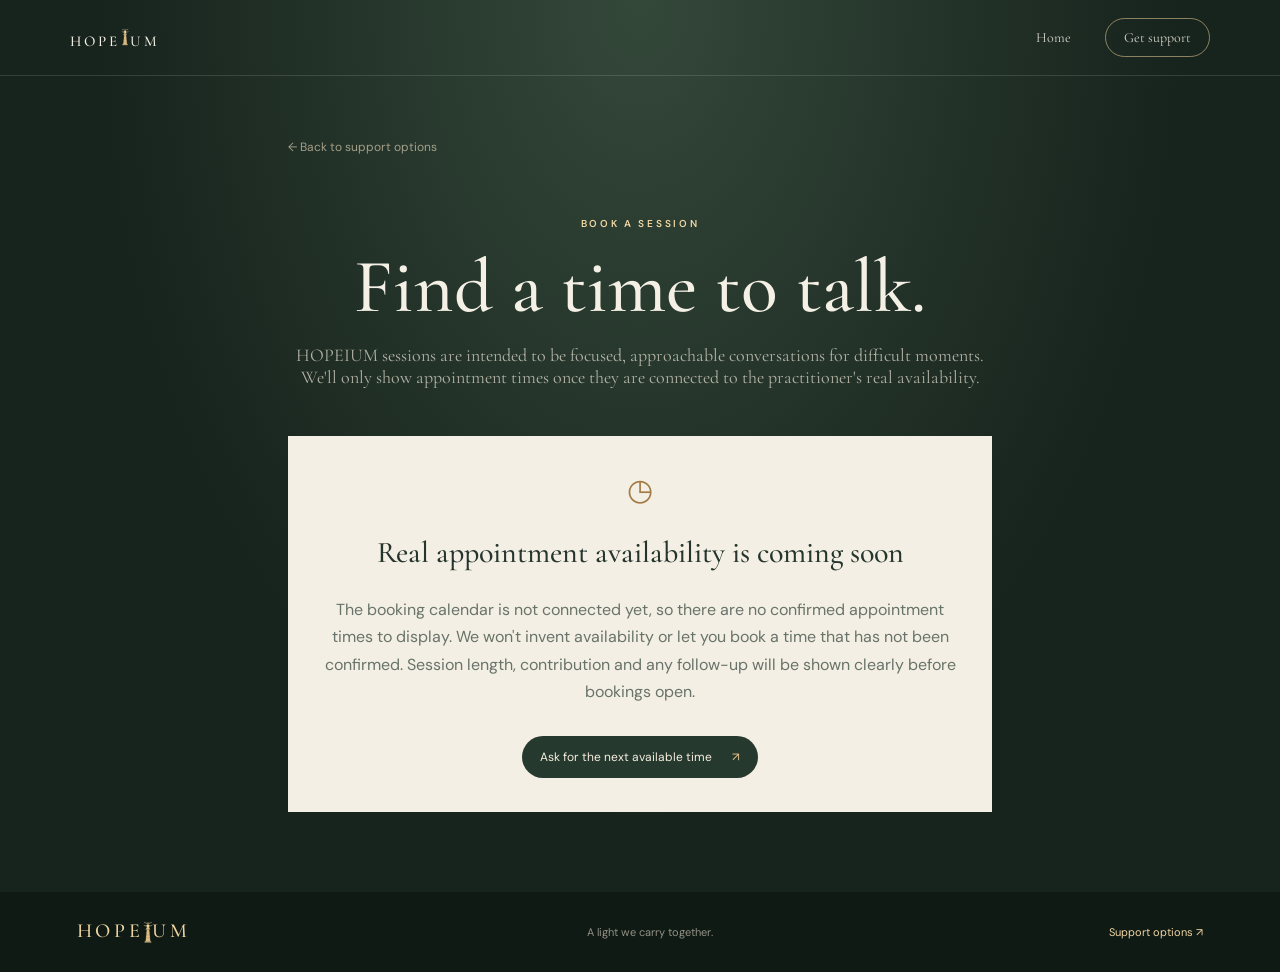
==== commit f6139335: "Make booking status and session expectations transparent" ====
--- a/booking.html
+++ b/booking.html
@@ -1 +1 @@
-<!doctype html><html lang="en"><head><meta charset="utf-8"><meta name="viewport" content="width=device-width,initial-scale=1"><title>Book a session — HOPEIUM</title><link rel="preconnect" href="https://fonts.googleapis.com"><link rel="preconnect" href="https://fonts.gstatic.com" crossorigin><link href="https://fonts.googleapis.com/css2?family=DM+Sans:wght@400;500;600&family=Cormorant+Garamond:wght@400;500;600&display=swap" rel="stylesheet"><link rel="stylesheet" href="styles.css"><link rel="stylesheet" href="support.css"></head><body class="support-page"><header class="topbar"><a class="ecosystem" href="index.html" aria-label="HOPEIUM"><span class="brand-letters">HOPE</span><span class="lighthouse-i" role="img" aria-label="I represented by a lighthouse"><svg viewBox="0 0 44 112" aria-hidden="true" focusable="false"><path class="light-rays" d="M21 8L3 1M23 8L41 1M22 5V0"/><path class="tower" d="M16 39H28L34 104H10L16 39Z"/><path class="tower-detail" d="M16 57H28M14 78H30M12 96H32"/><path class="gallery" d="M12 38H32L29 31H15L12 38Z"/><path class="lantern" d="M16 30V18H28V30M14 18H30L27 13H17L14 18Z"/><path class="lantern-glow" d="M12 21L1 17M32 21L43 17"/><path class="base" d="M7 105H37L40 110H4L7 105Z"/></svg></span><span class="brand-letters">UM</span></a><nav><a href="index.html">Home</a><a href="support.html">Get support</a></nav></header><main class="support-main single-panel"><a class="back-link" href="support.html">← Back to support options</a><p class="overline">Book a session</p><h1>Find a time to talk.</h1><p class="support-intro">Appointments will appear here once the practitioner's calendar is connected.</p><section class="setup-panel"><span class="choice-symbol">◷</span><h2>Appointment availability is being connected</h2><p>We don't want to show you times that aren't genuinely available. The booking calendar will display confirmed openings as soon as the practitioner scheduling connection is configured.</p><a class="choice-button" href="request.html">Ask for the next available time <span>↗</span></a></section></main><footer><a class="footer-brand" href="index.html" aria-label="HOPEIUM">HOPE<span class="lighthouse-i" role="img" aria-label="I represented by a lighthouse"><svg viewBox="0 0 44 112" aria-hidden="true" focusable="false"><path class="light-rays" d="M21 8L3 1M23 8L41 1M22 5V0"/><path class="tower" d="M16 39H28L34 104H10L16 39Z"/><path class="tower-detail" d="M16 57H28M14 78H30M12 96H32"/><path class="gallery" d="M12 38H32L29 31H15L12 38Z"/><path class="lantern" d="M16 30V18H28V30M14 18H30L27 13H17L14 18Z"/><path class="lantern-glow" d="M12 21L1 17M32 21L43 17"/><path class="base" d="M7 105H37L40 110H4L7 105Z"/></svg></span>UM</a><span>A light we carry together.</span><a href="support.html">Support options ↗</a></footer></body></html>+<!doctype html><html lang="en"><head><meta charset="utf-8"><meta name="viewport" content="width=device-width,initial-scale=1"><title>Book a session — HOPEIUM</title><link rel="preconnect" href="https://fonts.googleapis.com"><link rel="preconnect" href="https://fonts.gstatic.com" crossorigin><link href="https://fonts.googleapis.com/css2?family=DM+Sans:wght@400;500;600&family=Cormorant+Garamond:wght@400;500;600&display=swap" rel="stylesheet"><link rel="stylesheet" href="styles.css"><link rel="stylesheet" href="support.css"></head><body class="support-page"><header class="topbar"><a class="ecosystem" href="index.html" aria-label="HOPEIUM"><span class="brand-letters">HOPE</span><span class="lighthouse-i" role="img" aria-label="I represented by a lighthouse"><svg viewBox="0 0 44 112" aria-hidden="true" focusable="false"><path class="light-rays" d="M21 8L3 1M23 8L41 1M22 5V0"/><path class="tower" d="M16 39H28L34 104H10L16 39Z"/><path class="tower-detail" d="M16 57H28M14 78H30M12 96H32"/><path class="gallery" d="M12 38H32L29 31H15L12 38Z"/><path class="lantern" d="M16 30V18H28V30M14 18H30L27 13H17L14 18Z"/><path class="lantern-glow" d="M12 21L1 17M32 21L43 17"/><path class="base" d="M7 105H37L40 110H4L7 105Z"/></svg></span><span class="brand-letters">UM</span></a><nav><a href="index.html">Home</a><a href="support.html">Get support</a></nav></header><main class="support-main single-panel"><a class="back-link" href="support.html">← Back to support options</a><p class="overline">Book a session</p><h1>Find a time to talk.</h1><p class="support-intro">HOPEIUM sessions are intended to be focused, approachable conversations for difficult moments. We'll only show appointment times once they are connected to the practitioner's real availability.</p><section class="setup-panel"><span class="choice-symbol">◷</span><h2>Real appointment availability is coming soon</h2><p>The booking calendar is not connected yet, so there are no confirmed appointment times to display. We won't invent availability or let you book a time that has not been confirmed. Session length, contribution and any follow-up will be shown clearly before bookings open.</p><a class="choice-button" href="request.html">Ask for the next available time <span>↗</span></a></section></main><footer><a class="footer-brand" href="index.html" aria-label="HOPEIUM">HOPE<span class="lighthouse-i" role="img" aria-label="I represented by a lighthouse"><svg viewBox="0 0 44 112" aria-hidden="true" focusable="false"><path class="light-rays" d="M21 8L3 1M23 8L41 1M22 5V0"/><path class="tower" d="M16 39H28L34 104H10L16 39Z"/><path class="tower-detail" d="M16 57H28M14 78H30M12 96H32"/><path class="gallery" d="M12 38H32L29 31H15L12 38Z"/><path class="lantern" d="M16 30V18H28V30M14 18H30L27 13H17L14 18Z"/><path class="lantern-glow" d="M12 21L1 17M32 21L43 17"/><path class="base" d="M7 105H37L40 110H4L7 105Z"/></svg></span>UM</a><span>A light we carry together.</span><a href="support.html">Support options ↗</a></footer></body></html>
--- a/styles.css
+++ b/styles.css
@@ -15,3 +15,10 @@
 .ecosystem{align-items:flex-end;gap:.015em;line-height:1}
 .ecosystem .lighthouse-i{width:.42em;height:1.55em;margin:0 .015em -.015em;flex:0 0 auto}
 .ecosystem .lighthouse-i svg{width:100%;height:100%;overflow:visible}
+
+/* Unified HOPEIUM header symbol across every page: balanced spacing around the lighthouse I. */
+.ecosystem{gap:0;letter-spacing:0;align-items:flex-end;line-height:1}
+.ecosystem .brand-letters{letter-spacing:.2em}
+.ecosystem .lighthouse-i{width:.42em;height:1.55em;margin:0 .12em -.015em;flex:0 0 auto}
+.ecosystem .lighthouse-i svg{display:block;width:100%;height:100%;overflow:visible}
+@media(max-width:700px){.ecosystem .lighthouse-i{height:1.55em;width:.42em;margin-left:.12em;margin-right:.12em}}
